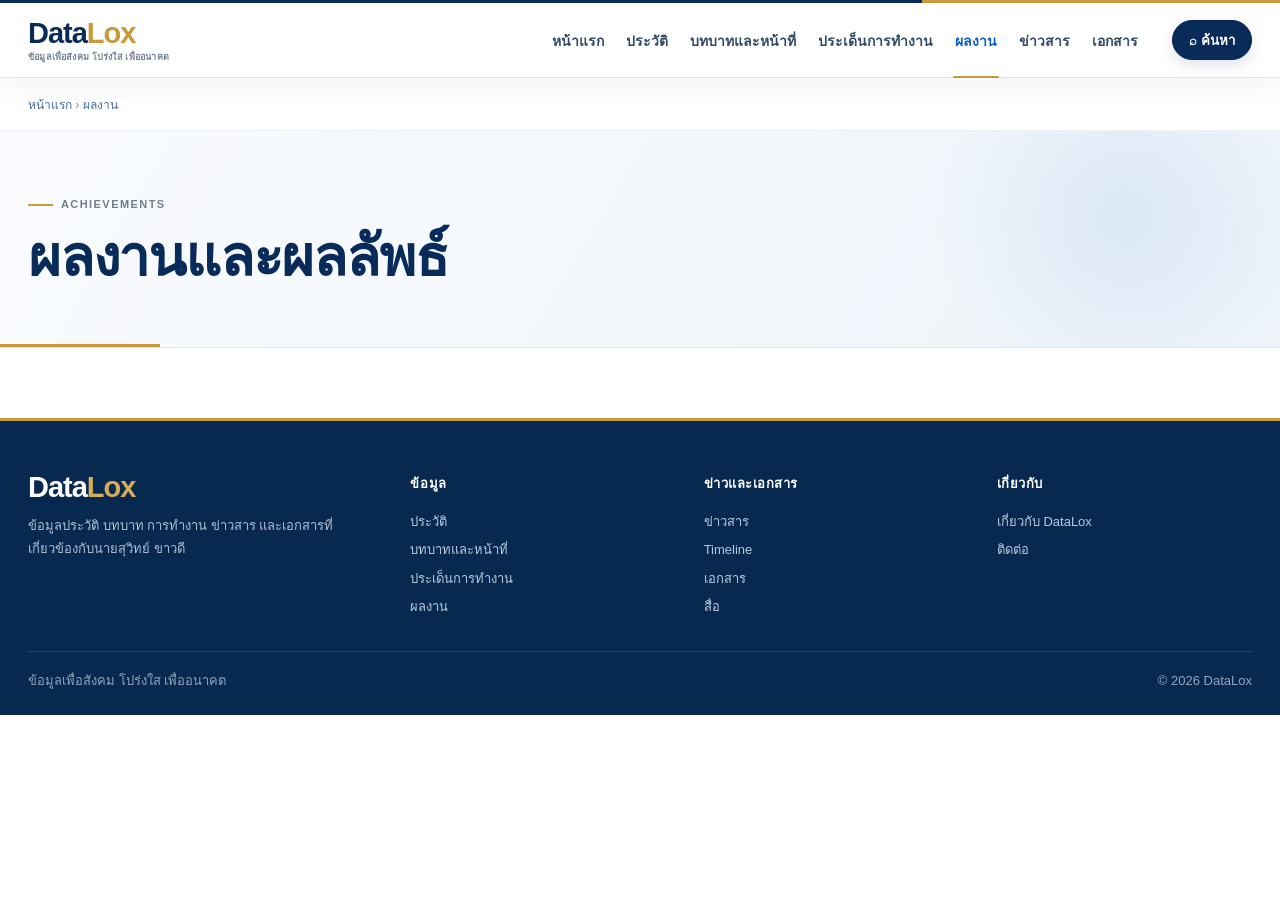
==== achievements/index.html @ d7da8d73 "Add files via upload" ====
<!DOCTYPE html>

<html lang="th"><head><meta charset="utf-8"/><meta content="width=device-width,initial-scale=1" name="viewport"/><title>ผลงานและผลลัพธ์ | DataLox</title><meta content="รวมผลงานและผลลัพธ์โดยแยกสถานะและหลักฐาน" name="description"/><meta content="index,follow" name="robots"/><link href="https://www.datalox.example/achievements/" rel="canonical"/><link href="../assets/css/styles.css" rel="stylesheet"/><meta content="ผลงานและผลลัพธ์ | DataLox" property="og:title"/><meta content="รวมผลงานและผลลัพธ์โดยแยกสถานะและหลักฐาน" property="og:description"/><meta content="website" property="og:type"/><meta content="../assets/images/suwit-hero.png" property="og:image"/><script type="application/ld+json">{
  "@context": "https://schema.org",
  "@type": "WebPage",
  "@id": "https://www.datalox.example/achievements/index.html#webpage",
  "url": "https://www.datalox.example/achievements/index.html",
  "name": "ผลงานและผลลัพธ์ | DataLox",
  "description": "รวมผลงานและผลลัพธ์โดยแยกสถานะและหลักฐาน",
  "inLanguage": "th-TH",
  "isPartOf": {
    "@id": "https://www.datalox.example/#website"
  }
}</script></head><body><a class="skip-link" href="#main">ข้ามไปยังเนื้อหา</a><header class="header"><div class="container header-inner"><a class="brand" href="../index.html">Data<span>Lox</span><small>ข้อมูลเพื่อสังคม โปร่งใส เพื่ออนาคต</small></a><nav aria-label="เมนูหลัก" class="nav"><a class="" href="../index.html">หน้าแรก</a><a class="" href="../suwit-kaodee.html">ประวัติ</a><a class="" href="../roles.html">บทบาทและหน้าที่</a><a class="" href="../topics/index.html">ประเด็นการทำงาน</a><a class="active" href="../achievements/index.html">ผลงาน</a><a class="" href="../news/index.html">ข่าวสาร</a><a class="" href="../documents/index.html">เอกสาร</a></nav><button aria-label="ค้นหา" class="search-btn" data-search-open="">⌕ ค้นหา</button><button aria-label="เมนู" class="menu-btn">☰</button></div></header><div class="container breadcrumb"><a href="../index.html">หน้าแรก</a> › <a href="#">ผลงาน</a></div><main id="main"><section class="page-hero"><div class="container"><div class="page-label">ACHIEVEMENTS</div><h1>ผลงานและผลลัพธ์</h1></div></section></main><footer class="footer"><div class="container"><div class="footer-grid"><div><div class="brand">Data<span>Lox</span></div><p>ข้อมูลประวัติ บทบาท การทำงาน ข่าวสาร และเอกสารที่เกี่ยวข้องกับนายสุวิทย์ ขาวดี</p></div><div><h4>ข้อมูล</h4><a href="../suwit-kaodee.html">ประวัติ</a><a href="../roles.html">บทบาทและหน้าที่</a><a href="../topics/index.html">ประเด็นการทำงาน</a><a href="../achievements/index.html">ผลงาน</a></div><div><h4>ข่าวและเอกสาร</h4><a href="../news/index.html">ข่าวสาร</a><a href="../timeline.html">Timeline</a><a href="../documents/index.html">เอกสาร</a><a href="../media/index.html">สื่อ</a></div><div><h4>เกี่ยวกับ</h4><a href="../about.html">เกี่ยวกับ DataLox</a><a href="../contact.html">ติดต่อ</a></div></div><div class="footer-bottom"><span>ข้อมูลเพื่อสังคม โปร่งใส เพื่ออนาคต</span><span>© 2026 DataLox</span></div></div></footer><div aria-label="ค้นหา" class="search-overlay" role="dialog"><div class="search-panel"><div class="search-row"><input aria-label="คำค้น" id="global-search" placeholder="ค้นหาใน DataLox..."/><button class="btn btn-primary" data-search-close="">ปิด</button></div><div class="search-results"></div></div></div><script src="../assets/js/app.js"></script></body></html>
---- assets/css/styles.css ----
:root{
  --navy:#0b1f3a;--navy-2:#102d57;--blue:#1565c0;--blue-2:#2f80ed;--gold:#c89b3c;
  --bg:#ffffff;--soft:#f6f8fb;--soft-2:#eef3f8;--text:#152033;--muted:#657386;--border:#e4eaf1;
  --success:#197a4a;--warning:#9b6a12;--danger:#a03f3f;
  --radius-sm:8px;--radius:14px;--radius-lg:22px;--shadow:0 16px 40px rgba(11,31,58,.08);
  --max:1280px;--article:820px;
}
*{box-sizing:border-box}html{scroll-behavior:smooth}body{margin:0;font-family:"Noto Sans Thai","Leelawadee UI",Tahoma,Arial,sans-serif;color:var(--text);background:var(--bg);line-height:1.7}
a{color:inherit;text-decoration:none}img{max-width:100%;display:block}.container{width:min(var(--max),calc(100% - 48px));margin:auto}.article-wrap{width:min(var(--article),calc(100% - 48px));margin:auto}
.skip-link{position:absolute;left:-9999px;top:8px;background:#fff;padding:8px 12px;z-index:100}.skip-link:focus{left:8px}
.header{position:sticky;top:0;z-index:50;background:rgba(255,255,255,.95);backdrop-filter:blur(12px);border-bottom:1px solid rgba(228,234,241,.85)}.header-inner{height:78px;display:flex;align-items:center;gap:28px}.brand{font-size:32px;font-weight:800;letter-spacing:-1px;color:var(--navy);white-space:nowrap}.brand span{color:var(--gold)}.brand small{display:block;font-size:10px;letter-spacing:0;color:var(--muted);font-weight:600;margin-top:-6px}.nav{display:flex;gap:22px;align-items:center;margin-left:auto}.nav a{font-size:15px;font-weight:650;position:relative;padding:27px 0 23px}.nav a:hover,.nav a.active{color:var(--blue)}.nav a.active:after{content:"";height:3px;background:var(--gold);border-radius:8px;position:absolute;left:0;right:0;bottom:0}.search-btn,.menu-btn{border:0;background:var(--navy);color:#fff;border-radius:999px;min-height:42px;padding:0 16px;font-weight:700;cursor:pointer}.menu-btn{display:none;width:44px;padding:0}
.hero{position:relative;overflow:hidden;background:linear-gradient(120deg,#eef7ff 0%,#fff 54%,#f8fbff 100%);border-bottom:1px solid var(--border)}.hero:after{content:"";position:absolute;width:760px;height:300px;right:-180px;bottom:-170px;background:var(--navy);transform:rotate(-12deg);border-radius:50% 0 0 0;opacity:.98}.hero:before{content:"";position:absolute;width:640px;height:16px;right:-60px;bottom:133px;background:var(--gold);transform:rotate(-12deg);z-index:1}.hero-grid{min-height:610px;display:grid;grid-template-columns:1.08fr .92fr;align-items:center;position:relative;z-index:2}.eyebrow{color:var(--gold);font-weight:750;margin-bottom:14px}.hero h1{font-size:clamp(46px,5.3vw,78px);line-height:1.08;margin:0;color:var(--navy);letter-spacing:-1.6px}.hero .position{font-size:28px;margin-top:10px;color:#17345f}.hero p{max-width:600px;font-size:18px;color:#4f6073;margin:26px 0}.btns{display:flex;gap:12px;flex-wrap:wrap}.btn{display:inline-flex;align-items:center;justify-content:center;gap:8px;border-radius:999px;padding:12px 20px;font-weight:750;border:1px solid transparent;min-height:46px}.btn-primary{background:var(--navy);color:#fff}.btn-outline{border-color:#c5d2e2;background:#fff;color:var(--navy)}.hero-portrait{align-self:end;justify-self:center;max-width:470px;position:relative;z-index:2}.hero-portrait img{height:530px;width:410px;object-fit:cover;object-position:53% 18%;border-radius:42% 42% 8px 8px;filter:drop-shadow(0 22px 28px rgba(0,0,0,.12))}
.facts{margin-top:-42px;position:relative;z-index:5}.facts-grid{background:linear-gradient(135deg,var(--navy),#123b75);color:#fff;border-radius:var(--radius-lg);box-shadow:var(--shadow);display:grid;grid-template-columns:repeat(4,1fr);overflow:hidden}.fact{padding:28px 26px;border-right:1px solid rgba(255,255,255,.14)}.fact:last-child{border-right:0}.fact .kicker{font-size:12px;color:#c9dcf6;text-transform:uppercase;letter-spacing:.7px}.fact strong{display:block;font-size:18px;margin-top:5px}.fact span{font-size:13px;color:#d8e4f3}
.section{padding:86px 0}.section.soft{background:var(--soft)}.section-head{display:flex;align-items:end;justify-content:space-between;gap:24px;margin-bottom:30px}.section-head h2{font-size:36px;line-height:1.2;margin:0;color:var(--navy)}.section-head p{margin:8px 0 0;color:var(--muted);max-width:720px}.section-link{font-weight:750;color:var(--blue);white-space:nowrap}.grid{display:grid;gap:20px}.grid-3{grid-template-columns:repeat(3,1fr)}.grid-2{grid-template-columns:repeat(2,1fr)}.grid-4{grid-template-columns:repeat(4,1fr)}
.card{background:#fff;border:1px solid var(--border);border-radius:var(--radius);overflow:hidden;transition:.2s ease}.card:hover{transform:translateY(-3px);box-shadow:var(--shadow);border-color:#cfd9e6}.card-pad{padding:24px}.card-label{font-size:12px;font-weight:800;color:var(--blue);letter-spacing:.45px;text-transform:uppercase}.card h3{font-size:21px;line-height:1.35;margin:10px 0;color:var(--navy)}.card p{color:var(--muted);margin:0}.card-meta{display:flex;gap:10px;flex-wrap:wrap;margin-top:18px;color:var(--muted);font-size:13px}.topic-card{min-height:240px;display:flex;flex-direction:column}.topic-card .card-pad{display:flex;flex:1;flex-direction:column}.topic-card .arrow{margin-top:auto;padding-top:22px;color:var(--blue);font-weight:750}.news-img{aspect-ratio:16/9;object-fit:cover;background:linear-gradient(135deg,#dce8f5,#f7fbff)}.placeholder-img{aspect-ratio:16/9;background:linear-gradient(135deg,#d9e8f5 0%,#f8fbff 55%,#e4eef7 100%);position:relative}.placeholder-img:after{content:"DataLox";position:absolute;inset:0;display:grid;place-items:center;font-weight:800;color:#9eb4cb;letter-spacing:1px}.verified{display:inline-flex;align-items:center;gap:6px;border-radius:999px;padding:5px 9px;background:#eaf7f0;color:var(--success);font-size:12px;font-weight:800}.status-progress{background:#fff5df;color:var(--warning)}
.timeline{position:relative;margin-top:12px}.timeline:before{content:"";position:absolute;left:95px;top:0;bottom:0;width:2px;background:#d8e2ee}.timeline-item{display:grid;grid-template-columns:76px 1fr;gap:44px;position:relative;padding-bottom:28px}.timeline-date{font-weight:800;color:var(--navy);text-align:right}.timeline-content:before{content:"";width:12px;height:12px;border-radius:50%;background:var(--blue);border:4px solid #fff;box-shadow:0 0 0 2px #cddbee;position:absolute;left:90px;top:7px}.timeline-content h3{margin:0 0 6px;font-size:18px;color:var(--navy)}.timeline-content p{margin:0;color:var(--muted)}
.meta-strip{display:grid;grid-template-columns:repeat(4,1fr);border:1px solid var(--border);border-radius:var(--radius);background:#fff;overflow:hidden}.meta-item{padding:18px 20px;border-right:1px solid var(--border)}.meta-item:last-child{border-right:0}.meta-item span{display:block;color:var(--muted);font-size:12px}.meta-item strong{font-size:15px;color:var(--navy)}
.breadcrumb{font-size:13px;color:var(--muted);padding:22px 0}.page-hero{padding:48px 0 46px;background:linear-gradient(135deg,#f4f8fc,#fff);border-bottom:1px solid var(--border)}.page-hero h1{font-size:clamp(38px,5vw,58px);line-height:1.15;margin:0;color:var(--navy)}.page-hero p{font-size:18px;color:var(--muted);max-width:820px;margin:16px 0 0}.page-label{color:var(--gold);font-weight:800;margin-bottom:10px}.stats{display:flex;gap:12px;flex-wrap:wrap;margin-top:22px}.stat-pill{border:1px solid var(--border);background:#fff;border-radius:999px;padding:8px 12px;font-size:13px;color:var(--muted)}
.content-layout{display:grid;grid-template-columns:250px minmax(0,1fr);gap:54px;align-items:start}.toc{position:sticky;top:108px;border:1px solid var(--border);border-radius:var(--radius);padding:18px;background:#fff}.toc strong{color:var(--navy)}.toc a{display:block;padding:8px 0;color:var(--muted);font-size:14px}.toc a:hover{color:var(--blue)}.prose{font-size:18px}.prose h2{font-size:30px;color:var(--navy);margin:42px 0 14px}.prose h3{font-size:23px;color:var(--navy);margin:30px 0 10px}.prose p{margin:0 0 18px}.prose ul{padding-left:22px}.callout{border-left:4px solid var(--blue);background:#f4f8fc;padding:18px 20px;border-radius:0 var(--radius-sm) var(--radius-sm) 0;margin:24px 0}.evidence-list{display:grid;gap:12px}.evidence{display:flex;gap:16px;padding:18px;border:1px solid var(--border);border-radius:var(--radius);background:#fff}.evidence-num{width:36px;height:36px;border-radius:50%;background:var(--navy);color:#fff;display:grid;place-items:center;font-weight:800;flex:0 0 auto}
.profile-hero{display:grid;grid-template-columns:340px 1fr;gap:48px;align-items:center}.profile-photo{border-radius:var(--radius-lg);overflow:hidden;background:var(--soft-2);border:1px solid var(--border)}.profile-photo img{width:100%;height:430px;object-fit:cover;object-position:52% 20%}.profile-hero h1{font-size:52px;line-height:1.15;margin:0;color:var(--navy)}
.search-overlay{position:fixed;inset:0;background:rgba(4,18,36,.7);z-index:80;display:none;padding:90px 20px}.search-overlay.open{display:block}.search-panel{max-width:760px;margin:auto;background:#fff;border-radius:var(--radius-lg);padding:24px;box-shadow:var(--shadow)}.search-row{display:flex;gap:10px}.search-row input{flex:1;border:1px solid var(--border);border-radius:12px;padding:14px;font:inherit;font-size:17px}.search-results{margin-top:18px}.search-results a{display:block;padding:12px;border-top:1px solid var(--border)}
.footer{background:linear-gradient(135deg,#0b2345,#0a1d36);color:#d8e5f3;padding:54px 0 20px;margin-top:70px}.footer-grid{display:grid;grid-template-columns:1.35fr 1fr 1fr 1fr;gap:38px}.footer .brand{color:#fff}.footer h4{color:#fff;margin:0 0 12px}.footer a{display:block;color:#c9d8e7;padding:3px 0}.footer-bottom{border-top:1px solid rgba(255,255,255,.12);margin-top:30px;padding-top:18px;font-size:13px;color:#9fb2c8;display:flex;justify-content:space-between;gap:20px}
.ui-swatch{height:76px;border-radius:12px;border:1px solid var(--border);padding:12px;display:flex;align-items:end;font-size:12px}.code-note{background:#0e2038;color:#e8f2fb;padding:16px;border-radius:12px;overflow:auto;font-family:Consolas,monospace;font-size:13px}
@media(max-width:1050px){.nav{display:none}.menu-btn{display:inline-grid;place-items:center;margin-left:auto}.header .search-btn{margin-left:0}.hero-grid{grid-template-columns:1fr .8fr}.hero h1{font-size:54px}.facts-grid{grid-template-columns:repeat(2,1fr)}.fact:nth-child(2){border-right:0}.fact:nth-child(-n+2){border-bottom:1px solid rgba(255,255,255,.14)}.grid-4{grid-template-columns:repeat(2,1fr)}.footer-grid{grid-template-columns:repeat(2,1fr)}.content-layout{grid-template-columns:1fr}.toc{position:relative;top:auto}.profile-hero{grid-template-columns:280px 1fr}}
@media(max-width:760px){.container,.article-wrap{width:min(100% - 32px,var(--max))}.header-inner{height:68px}.brand{font-size:26px}.brand small{display:none}.search-btn{width:44px;padding:0;font-size:0}.search-btn:before{content:"⌕";font-size:20px}.hero-grid{display:flex;flex-direction:column;min-height:auto;padding-top:48px}.hero-copy{order:1}.hero-portrait{order:2;max-width:330px}.hero-portrait img{width:300px;height:370px}.hero:after{height:210px;width:560px;bottom:-110px}.hero:before{bottom:94px}.hero h1{font-size:44px}.hero .position{font-size:23px}.hero p{font-size:16px}.facts{margin-top:-18px}.facts-grid{grid-template-columns:1fr 1fr}.fact{padding:18px 16px}.fact strong{font-size:15px}.section{padding:62px 0}.section-head{align-items:start;flex-direction:column}.section-head h2{font-size:30px}.grid-3,.grid-2,.grid-4{grid-template-columns:1fr}.meta-strip{grid-template-columns:1fr 1fr}.meta-item:nth-child(2){border-right:0}.meta-item:nth-child(-n+2){border-bottom:1px solid var(--border)}.timeline:before{left:8px}.timeline-item{grid-template-columns:1fr;gap:4px;padding-left:30px}.timeline-date{text-align:left;color:var(--blue)}.timeline-content:before{left:2px}.profile-hero{grid-template-columns:1fr}.profile-photo{max-width:330px}.profile-hero h1{font-size:40px}.footer-grid{grid-template-columns:1fr}.footer-bottom{flex-direction:column}.page-hero{padding:38px 0}.content-layout{gap:24px}.prose{font-size:17px}}


/* ===== DataLox V2 enhancements ===== */
:root{--gold:#c9972d;--gold-soft:#f7edda;--navy-2:#0f3567;--ink:#10233d;--max:1280px}
html{scroll-behavior:smooth}.header{backdrop-filter:saturate(160%) blur(12px);background:rgba(255,255,255,.94)}
.header-inner{height:78px}.brand{letter-spacing:-.6px}.brand span{color:var(--gold)}
.nav a{position:relative}.nav a:after{content:"";position:absolute;left:12px;right:12px;bottom:8px;height:2px;background:var(--gold);transform:scaleX(0);transition:.2s}.nav a:hover:after,.nav a.active:after{transform:scaleX(1)}
.hero{background:radial-gradient(circle at 12% 18%,#fff 0,#f5faff 42%,#e9f2fb 100%);min-height:640px}
.hero-grid{min-height:640px;grid-template-columns:1.03fr .97fr}.hero-copy{padding:42px 0 96px}.hero .eyebrow{font-size:17px;letter-spacing:.1px}.hero h1{font-weight:850}.hero .position{font-weight:520}.hero p{max-width:640px;line-height:1.9}
.hero-portrait{max-width:540px;width:100%;height:580px;overflow:hidden;border-radius:28px 28px 0 0;align-self:end;box-shadow:0 30px 55px rgba(7,34,70,.16)}
.hero-portrait img{width:100%;height:100%;border-radius:0;object-fit:cover;object-position:50% 18%;filter:none}
.hero:before{height:9px;background:linear-gradient(90deg,#c9972d,#e2bb64)}
.btn{transition:.2s}.btn:hover{transform:translateY(-2px)}.btn-primary{background:linear-gradient(135deg,var(--navy),#123f7a)}
.facts{margin-top:-58px}.facts-grid{border:1px solid rgba(255,255,255,.15);box-shadow:0 28px 70px rgba(4,24,50,.18)}
.fact{min-height:132px;display:flex;flex-direction:column;justify-content:center}.fact strong{font-size:20px}.fact .kicker{color:#e7c77d;font-weight:800}
.section-kicker{font-size:12px;letter-spacing:.12em;text-transform:uppercase;color:var(--gold);font-weight:850;margin-bottom:7px}.section-head h2{letter-spacing:-.45px}
.card{box-shadow:0 1px 0 rgba(13,37,64,.02)}.card:hover{box-shadow:0 18px 45px rgba(15,44,80,.10)}
.role-icon{width:48px;height:48px;border-radius:14px;background:var(--gold-soft);color:#9a6d0c;display:grid;place-items:center;font-size:22px;margin-bottom:16px}
.topic-card{position:relative}.topic-card:before{content:"";position:absolute;left:0;top:0;bottom:0;width:3px;background:linear-gradient(var(--gold),var(--blue));opacity:0;transition:.2s}.topic-card:hover:before{opacity:1}
.entity-intro{display:grid;grid-template-columns:1.2fr .8fr;gap:28px;align-items:stretch}.entity-summary{background:linear-gradient(135deg,#fff,#f8fbff);border:1px solid var(--border);border-radius:18px;padding:30px}.entity-summary h3{font-size:28px;color:var(--navy);margin:0 0 12px}.entity-summary p{font-size:17px;line-height:1.9;color:var(--muted)}
.entity-panel{background:linear-gradient(135deg,var(--navy),#123f77);color:#fff;border-radius:18px;padding:28px}.entity-panel .mini{color:#c8d9ee;font-size:12px}.entity-panel strong{display:block;font-size:18px;margin:4px 0 18px}.entity-panel a{color:#fff;text-decoration:underline;text-underline-offset:3px}
.source-chip{display:inline-flex;align-items:center;gap:7px;background:#eef6ff;color:#1b5aa0;padding:6px 10px;border-radius:999px;font-size:12px;font-weight:800}
.quick-links{display:grid;grid-template-columns:repeat(4,1fr);gap:12px;margin-top:22px}.quick-link{padding:14px 16px;border:1px solid var(--border);border-radius:12px;background:#fff;font-weight:750;color:var(--navy)}.quick-link span{display:block;color:var(--muted);font-size:12px;font-weight:500;margin-top:2px}
.data-strip{display:flex;flex-wrap:wrap;gap:10px;margin-top:18px}.data-pill{background:#fff;border:1px solid var(--border);border-radius:999px;padding:8px 12px;color:var(--muted);font-size:13px}.data-pill b{color:var(--navy)}
.truth-banner{background:linear-gradient(135deg,#0a2348,#123f77);color:#fff;border-radius:22px;padding:34px;display:grid;grid-template-columns:1fr auto;gap:25px;align-items:center}.truth-banner h3{font-size:27px;margin:0 0 8px}.truth-banner p{margin:0;color:#d7e4f3;max-width:760px}.truth-banner .btn{background:#fff;color:var(--navy)}
.article-header{max-width:980px}.article-header h1{font-size:clamp(38px,5vw,60px);letter-spacing:-1px}.article-summary{font-size:20px;line-height:1.8;color:#44576d;max-width:900px}.article-meta-grid{display:grid;grid-template-columns:repeat(5,1fr);border:1px solid var(--border);border-radius:16px;overflow:hidden;background:#fff;margin:26px 0}.article-meta-grid>div{padding:17px;border-right:1px solid var(--border)}.article-meta-grid>div:last-child{border-right:0}.article-meta-grid span{display:block;font-size:11px;color:var(--muted);text-transform:uppercase;letter-spacing:.05em}.article-meta-grid strong{display:block;font-size:14px;color:var(--navy);margin-top:5px}.source-box{border:1px solid #d6e2ef;background:#f7fbff;border-radius:16px;padding:22px;margin-top:28px}.source-box h3{margin:0 0 12px;color:var(--navy)}.source-box a{color:var(--blue);word-break:break-word}
.profile-fact-grid{display:grid;grid-template-columns:repeat(3,1fr);gap:12px;margin-top:20px}.profile-fact{padding:16px;border:1px solid var(--border);border-radius:12px;background:#fff}.profile-fact span{font-size:12px;color:var(--muted);display:block}.profile-fact strong{color:var(--navy);display:block;margin-top:4px}
.v2-badge{display:inline-flex;gap:7px;align-items:center;padding:6px 10px;border-radius:999px;background:#f7edda;color:#8b640f;font-size:12px;font-weight:800}.v2-badge:before{content:"●";font-size:8px}
.mobile-drawer{position:fixed;inset:68px 0 0 0;background:#fff;z-index:70;padding:20px;display:none}.mobile-drawer.open{display:block}.mobile-drawer a{display:block;padding:15px 5px;border-bottom:1px solid var(--border);font-weight:750;color:var(--navy)}
@media(max-width:1050px){.entity-intro{grid-template-columns:1fr}.quick-links{grid-template-columns:repeat(2,1fr)}.article-meta-grid{grid-template-columns:repeat(2,1fr)}.article-meta-grid>div{border-bottom:1px solid var(--border)}.profile-fact-grid{grid-template-columns:repeat(2,1fr)}}
@media(max-width:760px){.hero{min-height:auto}.hero-grid{padding-top:28px}.hero-copy{padding:22px 0 20px}.hero-portrait{height:390px;max-width:360px;border-radius:22px 22px 0 0}.facts{margin-top:-10px}.fact{min-height:110px}.quick-links{grid-template-columns:1fr}.truth-banner{grid-template-columns:1fr;padding:26px}.article-meta-grid{grid-template-columns:1fr}.article-meta-grid>div{border-right:0}.profile-fact-grid{grid-template-columns:1fr}.entity-summary,.entity-panel{padding:22px}}

/* ===== Homepage High-Fidelity V1 ===== */
.hf-home{background:#fff;color:#102a4a;font-family:Tahoma,"Noto Sans Thai",Arial,sans-serif}
.hf-home *{box-sizing:border-box}.hf-home a{text-decoration:none}
.hf-header{position:sticky;top:0;z-index:60;background:#fff;border-bottom:1px solid #e9eff6;box-shadow:0 2px 12px rgba(18,50,87,.04)}
.hf-header-inner{height:76px;display:flex;align-items:center;gap:18px}
.hf-brand{display:flex;align-items:center;gap:10px;min-width:165px}.hf-brand-mark{width:34px;height:34px;border-radius:50%;display:grid;place-items:center;background:linear-gradient(135deg,#0b67d1,#073d87);color:#fff;font-size:18px;box-shadow:0 7px 18px rgba(20,93,178,.22)}
.hf-brand-name{font-size:26px;font-weight:800;letter-spacing:-.5px;color:#0b2f63}.hf-brand-name span{color:#0b2f63}
.hf-nav{display:flex;align-items:center;justify-content:center;gap:4px;flex:1}.hf-nav a{font-size:14px;font-weight:700;color:#163556;padding:26px 10px 23px;white-space:nowrap}.hf-nav a:after{bottom:0;background:#0b67d1;height:3px}.hf-nav a.active{color:#0757b6}
.hf-header-actions{display:flex;align-items:center;gap:10px}.hf-icon-btn{border:0;background:transparent;color:#123a6d;font-size:24px;cursor:pointer;line-height:1}.hf-search-btn{height:42px;border-radius:999px;padding:0 18px;background:#073c81;color:#fff;border:0;font-size:14px;font-weight:700;display:flex;align-items:center;gap:7px}.hf-menu-btn{display:none;border:0;background:transparent;color:#0b3f7c;font-size:24px}

.hf-hero{position:relative;min-height:550px;background:#dff1ff;overflow:visible}.hf-hero-bg{position:absolute;inset:0;background-image:linear-gradient(90deg,rgba(255,255,255,.94) 0%,rgba(235,247,255,.78) 37%,rgba(199,228,250,.24) 64%,rgba(141,196,236,.16) 100%),url('../images/home/hero-parliament.png');background-size:cover;background-position:center 43%;z-index:0}.hf-hero:after{content:"";position:absolute;left:0;right:0;bottom:0;height:80px;background:linear-gradient(to top,rgba(255,255,255,.62),transparent);pointer-events:none}.hf-hero-grid{position:relative;z-index:2;min-height:520px;display:grid;grid-template-columns:47% 53%;align-items:end}.hf-hero-copy{align-self:center;padding:32px 0 84px}.hf-eyebrow{font-size:14px;font-weight:800;color:#0964cc;letter-spacing:.05em;display:block;margin-bottom:14px}.hf-hero-copy h1{font-size:64px;line-height:1.02;margin:0;color:#0b2d60;letter-spacing:-2px;font-weight:900}.hf-position{font-size:30px;font-weight:800;color:#112f58;margin-top:12px}.hf-hero-copy p{font-size:18px;line-height:1.75;max-width:610px;color:#274664;margin:20px 0 22px}.hf-hero-actions{display:flex;gap:12px;flex-wrap:wrap}.hf-btn{height:46px;padding:0 26px;border-radius:999px;display:inline-flex;align-items:center;justify-content:center;gap:24px;font-weight:800;font-size:15px;transition:.2s}.hf-btn-primary{background:#0b63d2;color:#fff;box-shadow:0 8px 20px rgba(11,99,210,.18)}.hf-btn-secondary{background:#fff;color:#153b6d;border:1.5px solid #0b63d2}.hf-btn:hover{transform:translateY(-1px)}
.hf-portrait-wrap{height:520px;display:flex;align-items:flex-end;justify-content:center;position:relative}.hf-portrait{height:500px;width:auto;max-width:100%;object-fit:contain;object-position:center bottom;filter:drop-shadow(0 18px 20px rgba(13,48,83,.12))}
.hf-factbar-wrap{position:relative;z-index:4;margin-top:-37px}.hf-factbar{background:#fff;border:1px solid #e6eef7;border-radius:16px;box-shadow:0 15px 38px rgba(30,76,121,.14);display:grid;grid-template-columns:repeat(4,1fr);min-height:90px;padding:16px 0}.hf-fact{display:flex;align-items:center;gap:16px;padding:0 28px;border-right:1px solid #dfe8f2}.hf-fact:last-child{border-right:0}.hf-fact-icon{width:39px;height:39px;display:grid;place-items:center;color:#0b4f9c;font-size:26px;flex:0 0 auto}.hf-fact strong{display:block;font-size:17px;color:#13345c;line-height:1.2}.hf-fact div>span{display:block;margin-top:5px;color:#58708a;font-size:13px}

.hf-dashboard-section{padding:72px 0 38px;background:#fff}.hf-dashboard-grid{display:grid;grid-template-columns:1.08fr .92fr;gap:28px}.hf-panel{min-width:0}.hf-section-title-row{display:flex;justify-content:space-between;align-items:flex-end;gap:18px;margin-bottom:22px}.hf-section-title-row h2{font-size:25px;line-height:1.2;margin:0;color:#12335d;letter-spacing:-.3px}.hf-section-title-row p{margin:7px 0 0;color:#6a7f96;font-size:13px}.hf-section-title-row>a{font-size:13px;font-weight:800;color:#0762cf;white-space:nowrap;border-bottom:1px solid #a9c8ed;padding-bottom:2px}.hf-topic-grid{display:grid;grid-template-columns:repeat(3,1fr);gap:14px}.hf-news-grid{display:grid;grid-template-columns:repeat(2,1fr);gap:14px}.hf-content-card{border:1px solid #e3ebf4;border-radius:9px;overflow:hidden;background:#fff;box-shadow:0 8px 20px rgba(20,56,93,.08);color:inherit;display:flex;flex-direction:column;min-width:0;transition:.2s}.hf-content-card:hover{transform:translateY(-3px);box-shadow:0 14px 30px rgba(20,56,93,.13)}.hf-content-card>img{width:100%;aspect-ratio:1.9/1;object-fit:cover;display:block}.hf-card-body{padding:14px 14px 15px;display:flex;flex-direction:column;flex:1}.hf-chip-row{display:flex;gap:6px;flex-wrap:wrap}.hf-chip{display:inline-flex;align-self:flex-start;background:#0865d3;color:#fff;border-radius:999px;padding:4px 10px;font-size:10px;font-weight:800;line-height:1}.hf-chip-soft{background:#e6f3d9;color:#487b2b}.hf-date{font-size:11px;color:#667c92;margin-top:8px}.hf-card-body h3{font-size:18px;line-height:1.28;margin:10px 0 6px;color:#12335d;letter-spacing:-.2px}.hf-card-body p{font-size:12px;line-height:1.55;color:#5c738b;margin:0 0 12px}.hf-card-stats{display:flex;gap:10px;margin-top:auto;font-size:11px;color:#49627b}.hf-card-link{margin-top:15px;display:flex;justify-content:space-between;align-items:center;font-size:12px;font-weight:800;color:#0764d3}.hf-news-card .hf-card-body h3{font-size:16px}.hf-news-card .hf-card-body p{min-height:56px}

.hf-lower-section{padding:30px 0 70px}.hf-lower-grid{display:grid;grid-template-columns:1.25fr .75fr;gap:24px}.hf-about-box{border-radius:20px;padding:34px 38px;background:linear-gradient(135deg,#f6faff,#fff);border:1px solid #e1eaf4}.hf-mini-label{font-size:12px;font-weight:800;color:#0864cd}.hf-about-box h2{font-size:28px;color:#12335d;margin:8px 0 12px}.hf-about-box p{color:#62788f;line-height:1.8;margin:0 0 18px}.hf-text-link{font-weight:800;color:#0864cd}.hf-quick-box{display:grid;grid-template-columns:1fr 1fr;gap:12px}.hf-quick-box a{border:1px solid #e1e9f2;border-radius:14px;background:#fff;color:#183b64;padding:20px;display:flex;justify-content:space-between;align-items:center;font-weight:800;box-shadow:0 6px 18px rgba(20,56,93,.05)}
.hf-footer{margin-top:0;padding-top:45px;background:#0b2d5c}.hf-footer-grid{display:grid;grid-template-columns:1.4fr 1fr 1fr 1fr;gap:35px}.hf-footer-brand{font-size:28px;font-weight:900;color:#fff}.hf-footer-brand span{color:#d9aa45}.hf-footer p{color:#bed0e4}.hf-footer h4{color:#fff;margin:0 0 12px}.hf-footer a{display:block;color:#bed0e4;padding:4px 0}.hf-footer-bottom{border-top:1px solid rgba(255,255,255,.12);margin-top:30px;padding:18px 0 0;color:#9fb4cc;font-size:12px}

@media(max-width:1180px){.hf-nav a{padding-left:7px;padding-right:7px;font-size:13px}.hf-brand{min-width:140px}.hf-brand-name{font-size:23px}.hf-dashboard-grid{grid-template-columns:1fr}.hf-hero-copy h1{font-size:56px}}
@media(max-width:980px){.hf-nav{display:none}.hf-menu-btn{display:block}.hf-icon-btn{display:none}.hf-hero-grid{grid-template-columns:1fr .82fr}.hf-hero-copy h1{font-size:50px}.hf-position{font-size:25px}.hf-hero-copy p{font-size:16px}.hf-factbar{grid-template-columns:repeat(2,1fr)}.hf-fact:nth-child(2){border-right:0}.hf-fact:nth-child(-n+2){border-bottom:1px solid #e3ebf3}.hf-fact{padding:16px 24px}.hf-lower-grid{grid-template-columns:1fr}.hf-footer-grid{grid-template-columns:repeat(2,1fr)}}
@media(max-width:700px){.hf-header-inner{height:64px}.hf-brand-mark{width:30px;height:30px}.hf-brand-name{font-size:22px}.hf-search-btn{width:42px;padding:0;justify-content:center}.hf-search-btn span{display:none}.hf-hero{min-height:620px}.hf-hero-bg{background-position:61% center}.hf-hero-grid{display:block;min-height:585px}.hf-hero-copy{position:relative;z-index:2;padding:42px 0 0;width:70%}.hf-eyebrow{font-size:10px}.hf-hero-copy h1{font-size:38px;letter-spacing:-1px}.hf-position{font-size:20px;margin-top:6px}.hf-hero-copy p{display:none}.hf-hero-actions{margin-top:16px;gap:8px}.hf-btn{height:40px;padding:0 18px;font-size:12px;gap:12px}.hf-portrait-wrap{position:absolute;right:-12px;bottom:0;height:410px;width:68%;z-index:1;justify-content:flex-end}.hf-portrait{height:405px;max-width:none}.hf-factbar-wrap{margin-top:-22px}.hf-factbar{grid-template-columns:1fr;border-radius:12px;padding:0}.hf-fact{min-height:64px;border-right:0!important;border-bottom:1px solid #e5edf5!important;padding:12px 18px;gap:10px}.hf-fact:last-child{border-bottom:0!important}.hf-fact-icon{width:30px;height:30px;font-size:20px}.hf-fact strong{font-size:14px}.hf-fact div>span{font-size:11px;margin-top:2px}.hf-dashboard-section{padding-top:45px}.hf-section-title-row{align-items:flex-start}.hf-section-title-row h2{font-size:22px}.hf-section-title-row p{font-size:12px}.hf-topic-grid,.hf-news-grid{grid-template-columns:1fr}.hf-content-card{display:grid;grid-template-columns:38% 62%}.hf-content-card>img{height:100%;aspect-ratio:auto}.hf-card-body h3{font-size:16px}.hf-news-card .hf-card-body h3{font-size:15px}.hf-card-body p{display:none}.hf-card-link{margin-top:10px}.hf-lower-section{padding-top:10px}.hf-quick-box{grid-template-columns:1fr}.hf-footer-grid{grid-template-columns:1fr}.hf-about-box{padding:26px}.hf-about-box h2{font-size:24px}}

/* Roles detail v2.7 */
.roles-detail{display:grid;gap:28px}
.role-primary{background:linear-gradient(135deg,#0d2d61,#123f85);color:#fff;border-radius:22px;padding:30px 32px;box-shadow:0 18px 50px rgba(13,45,97,.16)}
.role-primary .role-number{font-size:46px;font-weight:800;line-height:1;color:#fff;margin:8px 0 6px}
.role-primary .role-label{font-size:14px;letter-spacing:.08em;text-transform:uppercase;color:#bcd2f4;font-weight:700}
.role-primary h3{font-size:30px;margin:0 0 4px;color:#fff}
.role-group{background:#fff;border:1px solid #e3e9f1;border-radius:20px;padding:28px 30px;box-shadow:0 10px 30px rgba(18,48,83,.06)}
.role-group-title{display:flex;gap:14px;align-items:flex-start;margin-bottom:20px}
.role-group-index{width:38px;height:38px;border-radius:12px;background:#eaf2ff;color:#0c57c8;display:grid;place-items:center;font-weight:800;flex:0 0 auto}
.role-group-title h3{margin:0;font-size:26px;color:#0b2b5f}.role-group-title p{margin:6px 0 0;color:#68778b}
.role-item{padding:22px 0;border-top:1px solid #e9eef5}.role-item:first-of-type{border-top:0;padding-top:0}
.role-item h4{margin:0 0 12px;color:#102d5a;font-size:21px;line-height:1.5}
.role-positions{display:grid;gap:8px;margin:0;padding:0;list-style:none}
.role-positions li{position:relative;padding-left:24px;color:#34455e;line-height:1.65}
.role-positions li:before{content:'•';position:absolute;left:7px;top:0;color:#0b63ce;font-weight:900}
.role-subgroup{margin-top:30px}
@media(max-width:720px){.role-primary,.role-group{padding:22px 20px}.role-primary .role-number{font-size:38px}.role-group-title h3{font-size:22px}.role-item h4{font-size:19px}}

/* =====================================================
   Profile High-Fidelity — V2.9
   ===================================================== */
.pf-page{background:#fff;color:#122d50}
.pf-page .hf-header{box-shadow:0 5px 20px rgba(20,54,92,.08);border-bottom:1px solid #e8eef5}
.pf-hero-section{position:relative;overflow:hidden;background:linear-gradient(115deg,#fff 0%,#fff 48%,#f8fbff 72%,#edf4fb 100%);min-height:650px}
.pf-bg-mark{position:absolute;right:-50px;bottom:-70px;width:50%;height:76%;background:url('../images/home/hero-parliament.png') right bottom/cover no-repeat;opacity:.075;filter:saturate(.4);mask-image:linear-gradient(90deg,transparent 0%,#000 42%);-webkit-mask-image:linear-gradient(90deg,transparent 0%,#000 42%)}
.pf-breadcrumb{height:66px;display:flex;align-items:center;gap:12px;font-size:13px;color:#6a7f96;position:relative;z-index:2}.pf-breadcrumb a{color:#2b6fc5}.pf-breadcrumb span:last-child{color:#506780}
.pf-hero-grid{display:grid;grid-template-columns:56% 44%;min-height:584px;position:relative;z-index:2}
.pf-copy{padding:26px 0 48px;align-self:start;max-width:720px}
.pf-kicker{display:block;font-size:20px;font-weight:850;color:#112f55;margin-bottom:12px}
.pf-copy h1{font-size:64px;line-height:1.03;letter-spacing:-2.2px;color:#0d2e62;margin:0;font-weight:900}
.pf-position{font-size:30px;color:#0d2e62;font-weight:800;margin-top:8px;margin-bottom:28px}
.pf-facts{width:min(100%,650px);border-top:1px solid #dfe8f1}
.pf-fact-row{display:grid;grid-template-columns:42px 126px 1fr;align-items:center;min-height:64px;border-bottom:1px solid #dfe8f1;padding:8px 0}
.pf-fact-icon{font-size:22px;color:#0a61cd;display:grid;place-items:center;width:32px;height:32px}
.pf-fact-label{font-size:15px;color:#0a61cd;font-weight:800}
.pf-fact-row strong{font-size:15px;color:#15395f;font-weight:700;line-height:1.5}
.pf-status{display:flex!important;align-items:center;gap:9px}.pf-status i{width:10px;height:10px;border-radius:50%;background:#28b56a;display:inline-block;box-shadow:0 0 0 4px #e6f7ee}
.pf-actions{display:flex;gap:12px;flex-wrap:wrap;margin-top:28px}
.pf-btn{height:48px;padding:0 24px;border-radius:999px;display:inline-flex;align-items:center;justify-content:center;gap:22px;font-size:14px;font-weight:800;transition:.2s}.pf-btn-primary{background:#0b63d2;color:#fff;box-shadow:0 10px 20px rgba(11,99,210,.16)}.pf-btn-secondary{background:#fff;color:#153a66;border:1.5px solid #0d61c5}.pf-btn:hover{transform:translateY(-1px)}
.pf-portrait-wrap{position:relative;display:flex;align-items:flex-end;justify-content:center;min-width:0}
.pf-portrait{height:576px;width:auto;max-width:100%;object-fit:contain;object-position:center bottom;filter:drop-shadow(0 24px 32px rgba(28,57,88,.16));display:block}
.pf-content-section{padding:64px 0 84px;background:#f7f9fc;border-top:1px solid #edf1f6}
.pf-content-grid{display:grid;grid-template-columns:1.3fr .7fr;gap:24px;align-items:stretch}
.pf-info-card,.pf-source-card{background:#fff;border:1px solid #e2eaf3;border-radius:18px;padding:30px;box-shadow:0 10px 28px rgba(25,61,100,.06)}
.pf-card-eyebrow{font-size:12px;letter-spacing:.06em;color:#0b63d2;font-weight:900}.pf-info-card h2{font-size:28px;color:#102f57;margin:8px 0 12px}.pf-info-card p,.pf-source-card p{margin:0;color:#5d7187;line-height:1.85}.pf-text-link,.pf-source-card a{display:inline-block;margin-top:16px;color:#0b63d2;font-weight:800}
.pf-source-card{display:flex;gap:18px;align-items:flex-start;background:linear-gradient(135deg,#f5faff,#fff)}.pf-source-icon{width:38px;height:38px;border-radius:50%;background:#e9f6ef;color:#1c9a5a;display:grid;place-items:center;font-weight:900;flex:0 0 auto}.pf-source-card strong{font-size:18px;color:#14365e}.pf-source-card p{margin-top:8px}

@media(max-width:1080px){.pf-copy h1{font-size:54px}.pf-hero-grid{grid-template-columns:58% 42%}.pf-portrait{height:535px}.pf-fact-row{grid-template-columns:38px 112px 1fr}.pf-copy{padding-top:18px}}
@media(max-width:820px){.pf-hero-section{min-height:auto}.pf-bg-mark{width:100%;height:55%;opacity:.055}.pf-breadcrumb{height:54px}.pf-hero-grid{display:flex;flex-direction:column;min-height:auto}.pf-copy{padding:14px 0 10px;max-width:none}.pf-kicker{font-size:17px}.pf-copy h1{font-size:48px}.pf-position{font-size:25px;margin-bottom:22px}.pf-facts{max-width:none}.pf-portrait-wrap{order:2;height:500px}.pf-portrait{height:500px}.pf-actions{margin-top:22px}.pf-content-grid{grid-template-columns:1fr}}
@media(max-width:560px){.pf-breadcrumb{font-size:11px;gap:8px}.pf-copy h1{font-size:40px;letter-spacing:-1px}.pf-position{font-size:21px}.pf-kicker{font-size:15px}.pf-fact-row{grid-template-columns:32px 92px 1fr;min-height:56px}.pf-fact-label,.pf-fact-row strong{font-size:13px}.pf-fact-icon{font-size:18px;width:26px}.pf-desktop-br{display:none}.pf-actions{gap:8px}.pf-btn{height:42px;font-size:12px;padding:0 16px;gap:12px}.pf-portrait-wrap{height:420px}.pf-portrait{height:420px}.pf-content-section{padding:46px 0 60px}.pf-info-card,.pf-source-card{padding:22px}.pf-info-card h2{font-size:23px}}

/* =========================================================
   DataLox Institutional UI refresh — V3 visual system
   ========================================================= */
:root{
  --navy:#082b59;--navy-2:#0d3f78;--blue:#0b5fc7;--blue-2:#1973d6;--gold:#c79b3b;
  --gold-soft:#f5ecda;--ink:#132a43;--muted:#607489;--line:#dfe7f0;--paper:#ffffff;
  --surface:#f7f9fc;--surface-blue:#f1f6fb;--shadow-soft:0 12px 36px rgba(19,50,85,.08);
  --shadow-float:0 22px 54px rgba(18,48,82,.14);--radius:16px;--radius-lg:24px;
}
html{background:#fff}body{font-family:"Noto Sans Thai","Sarabun","Leelawadee UI",Tahoma,Arial,sans-serif;color:var(--ink);background:#fff;line-height:1.72;-webkit-font-smoothing:antialiased;text-rendering:optimizeLegibility}
body::before{content:"";display:block;position:fixed;top:0;left:0;right:0;height:3px;background:linear-gradient(90deg,var(--navy) 0 72%,var(--gold) 72% 100%);z-index:1000}
.container{width:min(1240px,calc(100% - 56px))}.article-wrap{width:min(820px,calc(100% - 48px))}
a{transition:color .18s ease,background-color .18s ease,border-color .18s ease,transform .18s ease,box-shadow .18s ease}

/* Institutional header */
.header,.hf-header{top:3px;background:rgba(255,255,255,.97);backdrop-filter:blur(18px);-webkit-backdrop-filter:blur(18px);border-bottom:1px solid rgba(219,228,238,.95);box-shadow:0 8px 28px rgba(22,51,82,.055)}
.header-inner,.hf-header-inner{height:74px;gap:24px}.brand,.hf-brand{min-width:170px}.brand{font-size:29px;line-height:1;font-weight:900;letter-spacing:-1px;color:var(--navy)}.brand span,.hf-brand-name span{color:var(--gold)}.brand small{font-size:9px;margin-top:5px;letter-spacing:.02em;color:#728398;font-weight:700}
.hf-brand-mark{background:linear-gradient(145deg,#0b5fc7,#07366d);box-shadow:none;border:1px solid rgba(255,255,255,.7);outline:1px solid #d5e4f4}
.hf-brand-name{font-size:27px;font-weight:900;color:var(--navy)}
.nav,.hf-nav{gap:2px}.nav a,.hf-nav a{font-size:14px;font-weight:700;color:#304a67;padding:27px 10px 24px}.nav a:hover,.nav a.active,.hf-nav a:hover,.hf-nav a.active{color:var(--blue)}.nav a.active:after,.hf-nav a.active:after{height:2px;background:var(--gold);left:8px;right:8px}
.search-btn,.hf-search-btn{background:var(--navy);border:1px solid #082651;box-shadow:0 6px 14px rgba(8,43,89,.12);min-height:40px}.search-btn:hover,.hf-search-btn:hover{background:#0d417e;transform:translateY(-1px)}
.hf-icon-btn{color:var(--navy)}

/* Public page chrome */
.breadcrumb{padding:20px 0 14px;color:#7a8ba0;font-size:12px}.breadcrumb a{color:#466d9b}.breadcrumb a:hover{color:var(--blue)}
.page-hero{position:relative;overflow:hidden;padding:56px 0 58px;background:linear-gradient(120deg,#f9fbfe 0%,#f1f6fb 66%,#eef4fa 100%);border-top:1px solid #edf2f7;border-bottom:1px solid #dfe7f0}
.page-hero:after{content:"";position:absolute;right:-70px;top:-80px;width:450px;height:330px;background:radial-gradient(circle at 50% 50%,rgba(11,95,199,.09),transparent 68%);pointer-events:none}.page-hero:before{content:"";position:absolute;left:0;bottom:0;width:160px;height:3px;background:var(--gold)}
.page-label,.section-kicker{display:inline-flex;align-items:center;gap:8px;color:#6f7e8e;font-size:11px;font-weight:900;letter-spacing:.13em;text-transform:uppercase;margin-bottom:11px}.page-label:before,.section-kicker:before{content:"";width:25px;height:2px;background:var(--gold)}
.page-hero h1{font-size:clamp(38px,4.5vw,56px);letter-spacing:-1.2px;font-weight:900;color:var(--navy);max-width:980px}.page-hero p{font-size:16px;line-height:1.8;color:#5c7085;max-width:800px}
.section{padding:76px 0}.section.soft{background:linear-gradient(180deg,#f8fafc,#f4f7fb)}.section-head{margin-bottom:32px}.section-head h2{font-size:32px;font-weight:900;letter-spacing:-.5px}.section-head p{font-size:15px;color:#6a7d90}

/* Cards */
.card,.hf-content-card,.pf-info-card,.pf-source-card,.role-group{border-color:#dfe7ef;box-shadow:0 8px 22px rgba(25,55,88,.055)}
.card{border-radius:16px}.card:hover,.hf-content-card:hover{border-color:#cbd9e8;box-shadow:var(--shadow-soft);transform:translateY(-2px)}.card-pad{padding:25px}.card-label{color:#526b87;font-size:10px;letter-spacing:.12em}.card h3{font-size:20px;font-weight:850}.card p{font-size:14px;line-height:1.7}

/* Homepage */
.hf-home{font-family:"Noto Sans Thai","Sarabun","Leelawadee UI",Tahoma,Arial,sans-serif;color:var(--ink)}
.hf-hero{min-height:570px;background:#eaf4fc;border-bottom:1px solid #dbe6f0}.hf-hero-bg{background-image:linear-gradient(90deg,rgba(250,253,255,.96) 0%,rgba(246,251,255,.84) 33%,rgba(224,239,250,.34) 58%,rgba(189,221,245,.10) 100%),url('../images/home/hero-parliament.png');background-position:center 45%;filter:saturate(.92) contrast(.99)}
.hf-hero:after{height:120px;background:linear-gradient(to top,rgba(255,255,255,.72),transparent)}.hf-hero-grid{min-height:540px;grid-template-columns:48% 52%}.hf-hero-copy{padding:36px 0 96px}.hf-eyebrow{color:#7b6a46;font-size:12px;letter-spacing:.16em;display:flex;align-items:center;gap:12px}.hf-eyebrow:before{content:"";width:34px;height:2px;background:var(--gold)}.hf-hero-copy h1{font-size:clamp(54px,5vw,70px);color:var(--navy);font-weight:900;letter-spacing:-2.2px}.hf-position{font-size:27px;color:#254668;font-weight:800}.hf-hero-copy p{font-size:16px;color:#405b76;max-width:585px;line-height:1.85}.hf-btn{height:45px;border-radius:10px;padding:0 22px;gap:18px;font-size:14px}.hf-btn-primary{background:var(--navy);box-shadow:0 9px 22px rgba(8,43,89,.17)}.hf-btn-secondary{border-color:#8aa9cb;color:var(--navy)}.hf-portrait{height:515px;filter:drop-shadow(0 24px 30px rgba(15,48,80,.16))}
.hf-factbar-wrap{margin-top:-42px}.hf-factbar{border-radius:18px;border-color:#dbe5ef;box-shadow:0 20px 45px rgba(24,57,92,.14);min-height:96px;padding:12px 0}.hf-fact{padding:0 24px;gap:14px}.hf-fact-icon{width:38px;height:38px;border:1px solid #d4e1ef;border-radius:11px;background:#f4f8fc;color:var(--navy);font-size:20px}.hf-fact strong{font-size:15px;color:#17395e}.hf-fact div>span{font-size:12px;color:#75869a}
.hf-dashboard-section{padding:78px 0 46px;background:#fff}.hf-dashboard-grid{grid-template-columns:1.08fr .92fr;gap:36px}.hf-section-title-row{margin-bottom:20px;padding-bottom:15px;border-bottom:1px solid #e7edf4}.hf-section-title-row h2{font-size:24px;font-weight:900;color:var(--navy)}.hf-section-title-row p{font-size:12px}.hf-section-title-row>a{color:#527096;border-bottom:0}.hf-content-card{border-radius:14px;box-shadow:none}.hf-content-card>img{aspect-ratio:1.75/1}.hf-card-body{padding:17px}.hf-chip{background:#edf4fb;color:#245e9c;border:1px solid #d7e6f5;font-size:9px;letter-spacing:.06em}.hf-chip-soft{background:#f5f1e7;color:#7a6332;border-color:#e8dcc0}.hf-card-body h3{font-size:17px;font-weight:850;color:#17395f}.hf-card-body p{font-size:12px;color:#657b91}.hf-card-stats{display:none}.hf-card-link{color:#3f6794;font-size:11px}.hf-news-grid{grid-template-columns:1fr}.hf-news-card{display:grid;grid-template-columns:44% 56%;min-height:254px}.hf-news-card>img{height:100%;aspect-ratio:auto}.hf-news-card .hf-card-body h3{font-size:18px}.hf-news-card .hf-card-body p{min-height:0}.hf-lower-section{padding:24px 0 76px;background:#fbfcfe}.hf-about-box{border-radius:18px;background:#fff;box-shadow:none;border-color:#dfe7ef}.hf-about-box h2{font-size:27px}.hf-quick-box a{border-radius:13px;box-shadow:none;background:#fff}.hf-quick-box a:hover{border-color:#bfcfe0;color:var(--blue);transform:translateY(-1px)}

/* Profile */
.pf-page{background:#fff}.pf-page .hf-header{box-shadow:0 8px 25px rgba(19,49,81,.06)}.pf-hero-section{min-height:660px;background:linear-gradient(112deg,#fff 0%,#fff 47%,#f6f9fc 73%,#edf3f9 100%);border-bottom:1px solid #e1e8f0}.pf-bg-mark{opacity:.055;filter:grayscale(.2) saturate(.5)}.pf-breadcrumb{height:62px;font-size:12px}.pf-kicker{font-size:16px;color:#52677c;display:flex;gap:12px;align-items:center}.pf-kicker:before{content:"";width:30px;height:2px;background:var(--gold)}.pf-copy h1{font-size:clamp(50px,5vw,66px);letter-spacing:-2px;color:var(--navy)}.pf-position{font-size:25px;color:#355777}.pf-facts{border-top-color:#dce5ee}.pf-fact-row{grid-template-columns:44px 120px 1fr;min-height:61px;border-bottom-color:#e0e7ef}.pf-fact-icon{width:31px;height:31px;border-radius:9px;border:1px solid #d6e2ee;background:#f6f9fc;color:var(--navy);font-size:16px}.pf-fact-label{color:#5c7897;font-size:13px}.pf-fact-row strong{font-size:14px;color:#294968}.pf-actions{margin-top:25px}.pf-btn{height:44px;border-radius:10px;font-size:13px}.pf-btn-primary{background:var(--navy);box-shadow:none}.pf-btn-secondary{border-color:#9ab0c9}.pf-portrait{height:585px;filter:drop-shadow(0 28px 38px rgba(24,55,88,.17))}.pf-content-section{padding:64px 0 80px;background:#f7f9fc}.pf-info-card,.pf-source-card{border-radius:16px;box-shadow:none}.pf-card-eyebrow{color:#7b6a46;letter-spacing:.12em}.pf-info-card h2{font-size:26px;color:var(--navy)}

/* Roles */
.roles-detail{gap:24px}.role-primary{position:relative;overflow:hidden;background:linear-gradient(128deg,#082b59,#0c417d);border:1px solid #123f71;border-radius:20px;padding:31px 34px;box-shadow:0 16px 34px rgba(8,43,89,.15)}.role-primary:after{content:"180";position:absolute;right:26px;top:50%;transform:translateY(-50%);font-size:98px;font-weight:900;color:rgba(255,255,255,.07);line-height:1}.role-primary .role-label{font-size:11px;letter-spacing:.14em;color:#d4b768}.role-primary h3{font-size:29px}.role-primary .role-number{font-size:36px;color:#fff;margin-top:6px}.role-group{border-radius:18px;padding:28px 30px;box-shadow:none}.role-group-title{padding-bottom:19px;border-bottom:1px solid #e6edf4;margin-bottom:0;align-items:center}.role-group-index{width:36px;height:36px;border-radius:50%;background:var(--navy);color:#fff;font-size:13px;box-shadow:0 0 0 5px #eef4fa}.role-group-title h3{font-size:23px;color:var(--navy)}.role-item{padding:24px 0;border-color:#e8edf3}.role-item h4{font-size:18px;line-height:1.65;color:#1b3c61}.role-positions{margin:0;padding:0;list-style:none;display:grid;gap:9px}.role-positions li{position:relative;padding-left:25px;color:#546b82;line-height:1.7;font-size:14px}.role-positions li:before{content:"";position:absolute;left:2px;top:.72em;width:8px;height:8px;border-radius:50%;background:var(--gold);box-shadow:0 0 0 4px var(--gold-soft)}

/* Footer */
.footer,.hf-footer{background:#08294f;color:#cfdae7;margin-top:70px;padding:52px 0 22px;border-top:3px solid var(--gold)}.hf-footer{margin-top:0}.footer .brand,.hf-footer-brand{color:#fff}.footer .brand span,.hf-footer-brand span{color:#d5ad58}.footer h4,.hf-footer h4{font-size:13px;letter-spacing:.04em}.footer a,.hf-footer a{font-size:13px;color:#b9cadd}.footer a:hover,.hf-footer a:hover{color:#fff}.footer p,.hf-footer p{font-size:13px;line-height:1.7;color:#aebfd1}.footer-bottom,.hf-footer-bottom{color:#90a5bb}

.search-overlay{backdrop-filter:blur(8px);background:rgba(5,29,56,.72)}.search-panel{border-radius:18px;border:1px solid rgba(255,255,255,.35);box-shadow:0 30px 80px rgba(0,0,0,.26)}
.search-row input{border-radius:10px;background:#fbfdff}.mobile-drawer{box-shadow:0 22px 42px rgba(10,37,68,.14)}

@media(max-width:1050px){.container{width:min(100% - 40px,1240px)}.hf-dashboard-grid{grid-template-columns:1fr}.hf-news-card{grid-template-columns:36% 64%}.hf-nav{display:none}.hf-menu-btn{display:inline-grid}.pf-portrait{height:525px}}
@media(max-width:760px){body::before{height:2px}.header,.hf-header{top:2px}.container{width:min(100% - 30px,1240px)}.header-inner,.hf-header-inner{height:66px}.brand,.hf-brand{min-width:0}.brand{font-size:25px}.hf-brand-name{font-size:24px}.hf-brand-mark{width:31px;height:31px}.page-hero{padding:42px 0 44px}.page-hero h1{font-size:36px}.section{padding:56px 0}.hf-hero-grid{padding-top:24px}.hf-hero-copy{padding:22px 0 18px}.hf-hero-copy h1{font-size:43px;letter-spacing:-1.3px}.hf-position{font-size:21px}.hf-hero-copy p{font-size:14px}.hf-portrait-wrap{height:390px}.hf-portrait{height:390px}.hf-factbar-wrap{margin-top:-16px}.hf-factbar{grid-template-columns:1fr 1fr;padding:4px 0}.hf-fact{min-height:80px;padding:12px 13px}.hf-fact:nth-child(2){border-right:0}.hf-fact:nth-child(-n+2){border-bottom:1px solid #e1e8f0}.hf-fact-icon{width:32px;height:32px;font-size:16px}.hf-fact strong{font-size:13px}.hf-fact div>span{font-size:10px}.hf-dashboard-section{padding:60px 0 34px}.hf-topic-grid{grid-template-columns:1fr}.hf-news-card{display:flex}.hf-news-card>img{height:auto;aspect-ratio:1.8/1}.hf-lower-grid{grid-template-columns:1fr}.hf-quick-box{grid-template-columns:1fr 1fr}.pf-hero-grid{display:flex}.pf-copy h1{font-size:43px}.pf-position{font-size:21px}.pf-fact-row{grid-template-columns:38px 96px 1fr}.pf-portrait-wrap{height:450px}.pf-portrait{height:450px}.role-primary,.role-group{padding:22px 20px}.role-primary:after{font-size:72px}.role-primary .role-number{font-size:31px}.role-group-title h3{font-size:20px}.role-item h4{font-size:17px}.footer-grid,.hf-footer-grid{grid-template-columns:1fr 1fr}}
@media(max-width:520px){.container{width:min(100% - 24px,1240px)}.hf-quick-box{grid-template-columns:1fr}.footer-grid,.hf-footer-grid{grid-template-columns:1fr}.pf-fact-row{grid-template-columns:34px 86px 1fr}.pf-fact-label,.pf-fact-row strong{font-size:12px}.pf-portrait-wrap{height:390px}.pf-portrait{height:390px}}

/* News editorial layout */
.news-list-card{overflow:hidden}.news-list-image{width:100%;aspect-ratio:16/10;object-fit:cover;display:block}.news-article-head{padding:34px 0 38px;border-bottom:1px solid #e2e9f0;background:linear-gradient(135deg,#fff 0%,#f6f9fc 100%)}.news-article-head h1{max-width:1050px;font-size:clamp(34px,4vw,52px);line-height:1.28;letter-spacing:-.8px;color:var(--navy);font-weight:900}.news-meta{display:flex;flex-wrap:wrap;gap:10px 24px;margin-top:20px;color:#60758a;font-size:13px}.news-meta span{display:flex;align-items:center;gap:8px}.news-meta span:before{content:"";width:6px;height:6px;border-radius:50%;background:var(--gold)}.news-body-section{padding-top:48px}.news-article-layout{display:grid;grid-template-columns:minmax(0,1fr) 300px;gap:44px;align-items:start}.news-prose{max-width:900px}.news-lead-image{width:100%;aspect-ratio:16/9;object-fit:cover;border-radius:18px;margin-bottom:34px;box-shadow:0 18px 40px rgba(22,52,83,.11)}.news-prose>p{font-size:16px;line-height:2;color:#344d66;margin:0 0 23px}.news-prose>p:first-of-type{font-size:17px;color:#243f5c}.news-side-card{position:sticky;top:100px;border:1px solid #dfe7ef;border-top:3px solid var(--gold);border-radius:15px;background:#fff;padding:23px;box-shadow:0 10px 30px rgba(23,53,84,.07)}.news-side-card>span{font-size:12px;font-weight:900;letter-spacing:.08em;color:#7a663c}.news-side-card dl{margin:18px 0 0}.news-side-card dt{font-size:11px;color:#8291a1;margin-top:15px}.news-side-card dd{margin:4px 0 0;color:#294865;font-size:13px;line-height:1.65;font-weight:700}.news-gallery-section{margin-top:54px;padding-top:34px;border-top:1px solid #e2e9f0}.news-gallery-section h2{font-size:28px;color:var(--navy);margin:0 0 20px}.news-photo-grid{display:grid;grid-template-columns:repeat(3,1fr);gap:12px}.news-photo-grid figure{margin:0;border-radius:12px;overflow:hidden;background:#eef3f7}.news-photo-grid figure:first-child{grid-column:span 2;grid-row:span 2}.news-photo-grid img{width:100%;height:100%;aspect-ratio:1/1;object-fit:cover;display:block;transition:transform .25s ease}.news-photo-grid figure:first-child img{aspect-ratio:16/10}.news-photo-grid figure:hover img{transform:scale(1.02)}
@media(max-width:900px){.news-article-layout{grid-template-columns:1fr}.news-side-card{position:static;order:-1}.news-photo-grid{grid-template-columns:repeat(2,1fr)}}
@media(max-width:560px){.news-article-head h1{font-size:31px}.news-prose>p,.news-prose>p:first-of-type{font-size:15px;line-height:1.9}.news-photo-grid{gap:8px}.news-photo-grid figure:first-child{grid-column:span 2;grid-row:auto}.news-lead-image{border-radius:12px}}

/* V3.4 typography + responsive homepage refinement */
:root{--thai-ui:"Leelawadee UI","Tahoma","Noto Sans Thai",Arial,sans-serif}
body{font-family:var(--thai-ui);font-feature-settings:"kern" 1,"liga" 1;text-rendering:optimizeLegibility}
h1,h2,h3,h4,.hf-brand-name,.hf-hero-copy h1,.pf-copy h1{font-family:var(--thai-ui);font-weight:700;letter-spacing:-.015em;word-break:keep-all;overflow-wrap:normal}
p,.hf-fact strong,.hf-fact div>span,.pf-fact-label,.pf-fact-row strong{word-break:normal;overflow-wrap:break-word}
.hf-fact{align-items:flex-start}.hf-fact-icon{border:1px solid #dce8f4;border-radius:10px;background:#f5f9fd;font-size:18px;margin-top:1px}.hf-fact div{min-width:0}.hf-fact div>span{line-height:1.55}
.news-article-layout-single{grid-template-columns:minmax(0,900px);justify-content:center}.news-article-layout-single .news-prose{max-width:900px}.news-lead-image{margin-top:0}
@media(max-width:700px){
 .hf-hero{min-height:760px;overflow:hidden}.hf-hero-bg{background-position:67% center}.hf-hero-grid{display:block;min-height:690px;padding-top:0}.hf-hero-copy{width:100%;padding:28px 0 0;position:relative;z-index:3}.hf-hero-copy h1{font-size:37px;line-height:1.12;white-space:nowrap}.hf-position{font-size:19px;line-height:1.3}.hf-hero-actions{position:absolute;top:594px;left:0;z-index:5;flex-direction:column;align-items:flex-start;gap:8px}.hf-btn{height:38px;min-width:158px;padding:0 16px;justify-content:space-between}.hf-portrait-wrap{right:-25px;bottom:0;height:500px;width:74%;z-index:2}.hf-portrait{height:485px}.hf-factbar-wrap{position:absolute;left:12px;bottom:92px;width:54%;margin:0;z-index:4}.hf-factbar{display:flex;flex-direction:column;background:rgba(255,255,255,.96);border-radius:12px;padding:5px 8px;box-shadow:0 12px 28px rgba(21,57,93,.12)}.hf-fact{min-height:auto;padding:7px 3px;gap:8px;border:0!important;border-bottom:1px solid #e7edf3!important}.hf-fact:last-child{border-bottom:0!important}.hf-fact-icon{width:25px;height:25px;font-size:13px;border-radius:7px}.hf-fact strong{font-size:11.5px;line-height:1.25}.hf-fact div>span{font-size:9.5px;line-height:1.3;margin-top:2px}.hf-dashboard-section{padding-top:44px}
}
@media(max-width:420px){.hf-hero-copy h1{font-size:34px}.hf-factbar-wrap{width:56%}.hf-portrait-wrap{width:72%;right:-32px}.hf-portrait{height:465px}}
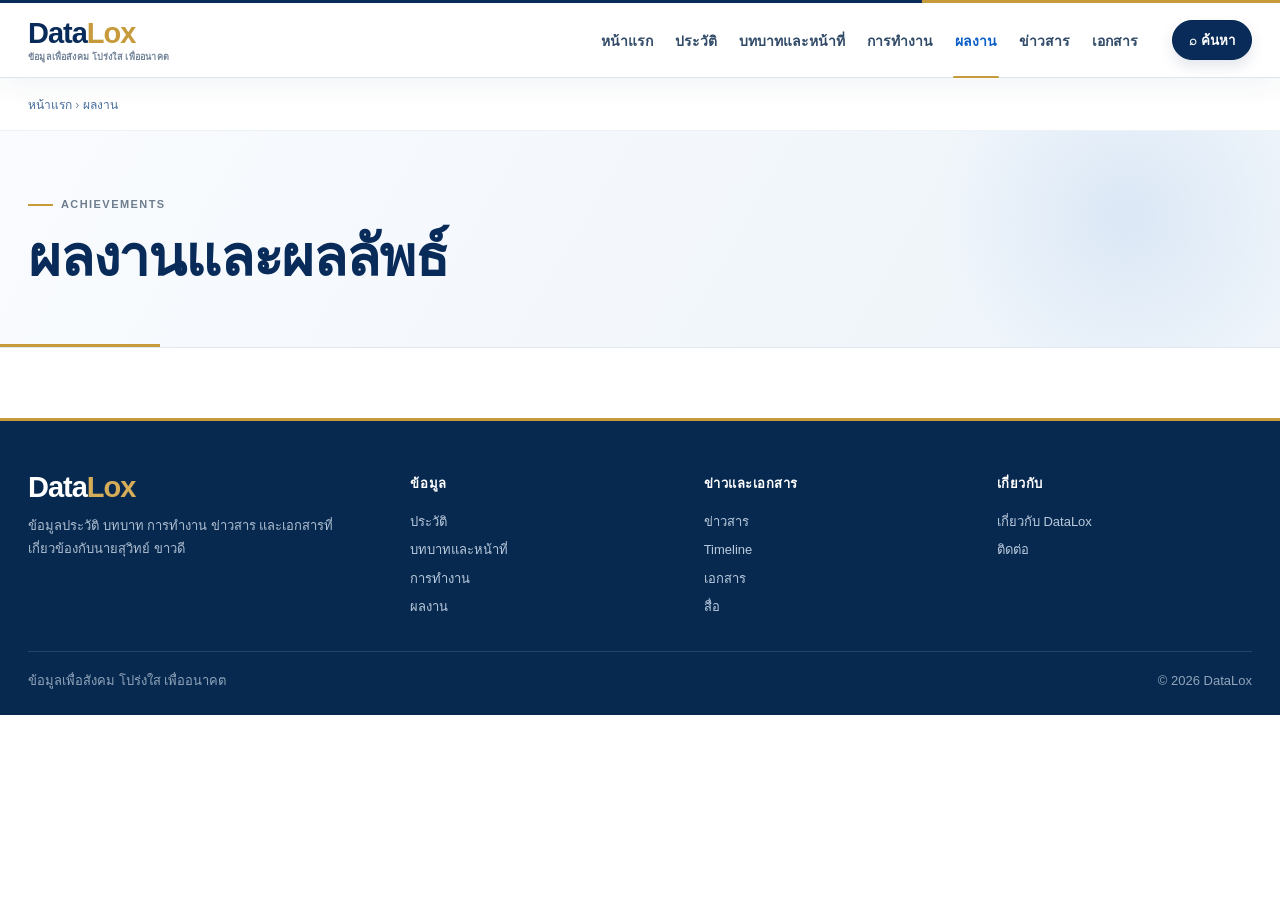
==== commit d8b1ae6c: "Add files via upload" ====
--- a/achievements/index.html
+++ b/achievements/index.html
@@ -11,4 +11,4 @@
   "isPartOf": {
     "@id": "https://www.datalox.example/#website"
   }
-}</script></head><body><a class="skip-link" href="#main">ข้ามไปยังเนื้อหา</a><header class="header"><div class="container header-inner"><a class="brand" href="../index.html">Data<span>Lox</span><small>ข้อมูลเพื่อสังคม โปร่งใส เพื่ออนาคต</small></a><nav aria-label="เมนูหลัก" class="nav"><a class="" href="../index.html">หน้าแรก</a><a class="" href="../suwit-kaodee.html">ประวัติ</a><a class="" href="../roles.html">บทบาทและหน้าที่</a><a class="" href="../topics/index.html">ประเด็นการทำงาน</a><a class="active" href="../achievements/index.html">ผลงาน</a><a class="" href="../news/index.html">ข่าวสาร</a><a class="" href="../documents/index.html">เอกสาร</a></nav><button aria-label="ค้นหา" class="search-btn" data-search-open="">⌕ ค้นหา</button><button aria-label="เมนู" class="menu-btn">☰</button></div></header><div class="container breadcrumb"><a href="../index.html">หน้าแรก</a> › <a href="#">ผลงาน</a></div><main id="main"><section class="page-hero"><div class="container"><div class="page-label">ACHIEVEMENTS</div><h1>ผลงานและผลลัพธ์</h1></div></section></main><footer class="footer"><div class="container"><div class="footer-grid"><div><div class="brand">Data<span>Lox</span></div><p>ข้อมูลประวัติ บทบาท การทำงาน ข่าวสาร และเอกสารที่เกี่ยวข้องกับนายสุวิทย์ ขาวดี</p></div><div><h4>ข้อมูล</h4><a href="../suwit-kaodee.html">ประวัติ</a><a href="../roles.html">บทบาทและหน้าที่</a><a href="../topics/index.html">ประเด็นการทำงาน</a><a href="../achievements/index.html">ผลงาน</a></div><div><h4>ข่าวและเอกสาร</h4><a href="../news/index.html">ข่าวสาร</a><a href="../timeline.html">Timeline</a><a href="../documents/index.html">เอกสาร</a><a href="../media/index.html">สื่อ</a></div><div><h4>เกี่ยวกับ</h4><a href="../about.html">เกี่ยวกับ DataLox</a><a href="../contact.html">ติดต่อ</a></div></div><div class="footer-bottom"><span>ข้อมูลเพื่อสังคม โปร่งใส เพื่ออนาคต</span><span>© 2026 DataLox</span></div></div></footer><div aria-label="ค้นหา" class="search-overlay" role="dialog"><div class="search-panel"><div class="search-row"><input aria-label="คำค้น" id="global-search" placeholder="ค้นหาใน DataLox..."/><button class="btn btn-primary" data-search-close="">ปิด</button></div><div class="search-results"></div></div></div><script src="../assets/js/app.js"></script></body></html>+}</script></head><body><a class="skip-link" href="#main">ข้ามไปยังเนื้อหา</a><header class="header"><div class="container header-inner"><a class="brand" href="../index.html">Data<span>Lox</span><small>ข้อมูลเพื่อสังคม โปร่งใส เพื่ออนาคต</small></a><nav aria-label="เมนูหลัก" class="nav"><a class="" href="../index.html">หน้าแรก</a><a class="" href="../suwit-kaodee.html">ประวัติ</a><a class="" href="../roles.html">บทบาทและหน้าที่</a><a class="" href="../topics/index.html">การทำงาน</a><a class="active" href="../achievements/index.html">ผลงาน</a><a class="" href="../news/index.html">ข่าวสาร</a><a class="" href="../documents/index.html">เอกสาร</a></nav><button aria-label="ค้นหา" class="search-btn" data-search-open="">⌕ ค้นหา</button><button aria-label="เมนู" class="menu-btn">☰</button></div></header><div class="container breadcrumb"><a href="../index.html">หน้าแรก</a> › <a href="#">ผลงาน</a></div><main id="main"><section class="page-hero"><div class="container"><div class="page-label">ACHIEVEMENTS</div><h1>ผลงานและผลลัพธ์</h1></div></section></main><footer class="footer"><div class="container"><div class="footer-grid"><div><div class="brand">Data<span>Lox</span></div><p>ข้อมูลประวัติ บทบาท การทำงาน ข่าวสาร และเอกสารที่เกี่ยวข้องกับนายสุวิทย์ ขาวดี</p></div><div><h4>ข้อมูล</h4><a href="../suwit-kaodee.html">ประวัติ</a><a href="../roles.html">บทบาทและหน้าที่</a><a href="../topics/index.html">การทำงาน</a><a href="../achievements/index.html">ผลงาน</a></div><div><h4>ข่าวและเอกสาร</h4><a href="../news/index.html">ข่าวสาร</a><a href="../timeline.html">Timeline</a><a href="../documents/index.html">เอกสาร</a><a href="../media/index.html">สื่อ</a></div><div><h4>เกี่ยวกับ</h4><a href="../about.html">เกี่ยวกับ DataLox</a><a href="../contact.html">ติดต่อ</a></div></div><div class="footer-bottom"><span>ข้อมูลเพื่อสังคม โปร่งใส เพื่ออนาคต</span><span>© 2026 DataLox</span></div></div></footer><div aria-label="ค้นหา" class="search-overlay" role="dialog"><div class="search-panel"><div class="search-row"><input aria-label="คำค้น" id="global-search" placeholder="ค้นหาใน DataLox..."/><button class="btn btn-primary" data-search-close="">ปิด</button></div><div class="search-results"></div></div></div><script src="../assets/js/app.js"></script></body></html>
--- a/assets/css/styles.css
+++ b/assets/css/styles.css
@@ -203,3 +203,68 @@
  .hf-hero{min-height:760px;overflow:hidden}.hf-hero-bg{background-position:67% center}.hf-hero-grid{display:block;min-height:690px;padding-top:0}.hf-hero-copy{width:100%;padding:28px 0 0;position:relative;z-index:3}.hf-hero-copy h1{font-size:37px;line-height:1.12;white-space:nowrap}.hf-position{font-size:19px;line-height:1.3}.hf-hero-actions{position:absolute;top:594px;left:0;z-index:5;flex-direction:column;align-items:flex-start;gap:8px}.hf-btn{height:38px;min-width:158px;padding:0 16px;justify-content:space-between}.hf-portrait-wrap{right:-25px;bottom:0;height:500px;width:74%;z-index:2}.hf-portrait{height:485px}.hf-factbar-wrap{position:absolute;left:12px;bottom:92px;width:54%;margin:0;z-index:4}.hf-factbar{display:flex;flex-direction:column;background:rgba(255,255,255,.96);border-radius:12px;padding:5px 8px;box-shadow:0 12px 28px rgba(21,57,93,.12)}.hf-fact{min-height:auto;padding:7px 3px;gap:8px;border:0!important;border-bottom:1px solid #e7edf3!important}.hf-fact:last-child{border-bottom:0!important}.hf-fact-icon{width:25px;height:25px;font-size:13px;border-radius:7px}.hf-fact strong{font-size:11.5px;line-height:1.25}.hf-fact div>span{font-size:9.5px;line-height:1.3;margin-top:2px}.hf-dashboard-section{padding-top:44px}
 }
 @media(max-width:420px){.hf-hero-copy h1{font-size:34px}.hf-factbar-wrap{width:56%}.hf-portrait-wrap{width:72%;right:-32px}.hf-portrait{height:465px}}
+
+/* V3.5 — mobile hero matched to approved reference */
+.hf-fact-icon svg{width:19px;height:19px;display:block}
+@media(max-width:700px){
+  .hf-header{background:#fff;box-shadow:0 2px 12px rgba(16,48,84,.08);border-bottom:1px solid #e6edf5}
+  .hf-header-inner{height:62px;padding:0;gap:0;justify-content:space-between}
+  .hf-brand{gap:8px;min-width:0}
+  .hf-brand-mark{width:28px;height:28px;font-size:14px}
+  .hf-brand-name{font-size:20px;letter-spacing:-.3px}
+  .hf-header-actions{margin-left:auto;display:flex;align-items:center;gap:12px}
+  .hf-search-btn{display:none!important}
+  .hf-icon-btn{display:grid!important;place-items:center;width:36px;height:36px;padding:0;font-size:0;border:0;background:transparent;color:#0a3c78}
+  .hf-icon-btn:before{content:"⌕";font-size:24px;line-height:1;font-family:Arial,sans-serif}
+  .hf-menu-btn{display:grid!important;place-items:center;width:36px;height:36px;padding:0;font-size:22px;color:#0a3c78}
+
+  .hf-hero{min-height:790px;overflow:hidden;background:#eaf5ff}
+  .hf-hero-bg{background-image:linear-gradient(180deg,rgba(255,255,255,.05) 0%,rgba(237,247,255,.08) 58%,rgba(255,255,255,.2) 100%),url('../images/home/hero-parliament.png');background-position:61% center;background-size:cover;filter:saturate(.96) contrast(.99)}
+  .hf-hero:after{height:150px;background:linear-gradient(to top,rgba(255,255,255,.48),transparent)}
+  .hf-hero-grid{display:block;min-height:790px;padding:0;position:relative}
+  .hf-hero-copy{position:absolute;left:0;top:28px;width:100%;padding:0;z-index:4}
+  .hf-eyebrow{font-size:9.5px;letter-spacing:.12em;margin-bottom:12px;color:#0b5dbb;gap:0}
+  .hf-eyebrow:before{display:none}
+  .hf-hero-copy h1{font-size:34px;line-height:1.08;white-space:nowrap;letter-spacing:-.8px;font-weight:700}
+  .hf-position{font-size:17px;line-height:1.25;margin-top:5px;color:#15395f;font-weight:700}
+  .hf-hero-copy p{display:none}
+
+  .hf-portrait-wrap{position:absolute;right:-18px;bottom:160px;width:69%;height:500px;display:flex;align-items:flex-end;justify-content:flex-end;z-index:2;overflow:visible}
+  .hf-portrait{display:block;height:485px;width:auto;max-width:none;object-fit:contain;object-position:right bottom;filter:drop-shadow(0 16px 18px rgba(15,47,81,.13))}
+
+  .hf-hero-actions{position:absolute;left:0;bottom:136px;z-index:6;display:flex;flex-direction:row;gap:8px;margin:0;align-items:center}
+  .hf-btn{height:38px;min-width:auto;padding:0 18px;border-radius:999px;font-size:11.5px;gap:10px;justify-content:center;box-shadow:none}
+  .hf-btn-primary{background:#075fc7;color:#fff;border:1px solid #075fc7}
+  .hf-btn-secondary{background:#fff;color:#143b67;border:1px solid #a9bfd6}
+
+  .hf-factbar-wrap{position:absolute;left:15px;right:15px;bottom:12px;width:auto;margin:0;z-index:7;padding:0}
+  .hf-factbar{display:flex;flex-direction:column;width:100%;background:rgba(255,255,255,.97);border:1px solid #d9e4ef;border-radius:14px;padding:4px 14px;box-shadow:0 9px 24px rgba(17,49,82,.10);overflow:hidden}
+  .hf-fact{display:grid;grid-template-columns:28px minmax(0,1fr);align-items:center;min-height:51px;padding:7px 0;gap:10px;border:0!important;border-bottom:1px solid #e4ebf2!important;background:transparent}
+  .hf-fact:last-child{border-bottom:0!important}
+  .hf-fact-icon{width:27px;height:27px;display:grid;place-items:center;border:0!important;border-radius:0!important;background:transparent!important;color:#0a4b96;margin:0;font-size:0}
+  .hf-fact-icon svg{width:21px;height:21px}
+  .hf-fact>div{display:grid;grid-template-columns:92px minmax(0,1fr);align-items:center;column-gap:10px;min-width:0}
+  .hf-fact strong{font-size:11.5px;line-height:1.35;color:#12365e;font-weight:700;white-space:nowrap}
+  .hf-fact div>span{font-size:10.5px;line-height:1.45;color:#4f6882;margin:0;min-width:0;overflow-wrap:anywhere}
+  .hf-fact:last-child div>span{font-size:9.6px;line-height:1.3}
+  .hf-dashboard-section{padding-top:44px}
+}
+@media(max-width:430px){
+  .container{width:min(100% - 24px,1240px)}
+  .hf-hero{min-height:770px}
+  .hf-hero-grid{min-height:770px}
+  .hf-hero-copy{top:25px}
+  .hf-hero-copy h1{font-size:32px}
+  .hf-position{font-size:16px}
+  .hf-portrait-wrap{right:-29px;bottom:160px;width:72%;height:485px}
+  .hf-portrait{height:470px}
+  .hf-hero-actions{bottom:136px}
+  .hf-btn{padding:0 15px;font-size:11px}
+  .hf-factbar-wrap{left:12px;right:12px;bottom:10px}
+  .hf-factbar{padding-left:12px;padding-right:12px}
+  .hf-fact>div{grid-template-columns:84px minmax(0,1fr);column-gap:8px}
+  .hf-fact strong{font-size:11px}
+  .hf-fact div>span{font-size:10px}
+  .hf-fact:last-child div>span{font-size:9.2px}
+}
+\n\n/* V3.7 — Thai responsive typography and overflow fixes */\nhtml,body{max-width:100%;overflow-x:hidden}\nmain,section,article,header,footer,.container,.article-wrap,.grid,.card,.card-pad,.section-head,.content-layout,.prose,.news-prose,.role-item,.role-group,.pf-copy,.hf-hero-copy{min-width:0;max-width:100%}\nh1,h2,h3,h4,h5,h6,.page-hero h1,.section-head h2,.card h3,.prose h2,.prose h3,.news-article-head h1,.role-group-title h3,.role-item h4,.hf-hero-copy h1,.pf-copy h1{word-break:normal!important;overflow-wrap:anywhere!important;white-space:normal!important;text-wrap:pretty}\np,li,dd,dt,a,span,strong,.btn,.hf-btn,.section-link,.breadcrumb{word-break:normal;overflow-wrap:anywhere;max-width:100%}\n.btn,.hf-btn{text-align:center;white-space:normal;line-height:1.35}\nimg,video,iframe,table{max-width:100%}\n@media(max-width:760px){\n  .page-hero h1{font-size:clamp(30px,9vw,38px);line-height:1.28}\n  .section-head{width:100%}.section-head>div{min-width:0;width:100%}.section-head h2{font-size:clamp(27px,7.6vw,32px);line-height:1.32}\n  .card h3{font-size:20px;line-height:1.48}\n  .prose h2{font-size:27px;line-height:1.42}.prose h3{font-size:21px;line-height:1.48}\n  .news-article-head h1{font-size:clamp(27px,7.7vw,33px);line-height:1.48;letter-spacing:0}\n  .role-group-title h3{font-size:20px;line-height:1.5}.role-item h4{font-size:17px;line-height:1.55}\n  .breadcrumb{display:flex;flex-wrap:wrap;gap:3px 6px;line-height:1.6}\n  .section-link{white-space:normal}\n  .hf-hero-copy h1{white-space:normal!important;max-width:68%;font-size:32px;line-height:1.18}\n  .hf-position{max-width:62%;overflow-wrap:anywhere}\n  .hf-fact strong{white-space:normal!important}\n}\n@media(max-width:430px){\n  .hf-hero-copy h1{font-size:30px;max-width:72%}\n  .hf-position{max-width:68%}\n}\n
